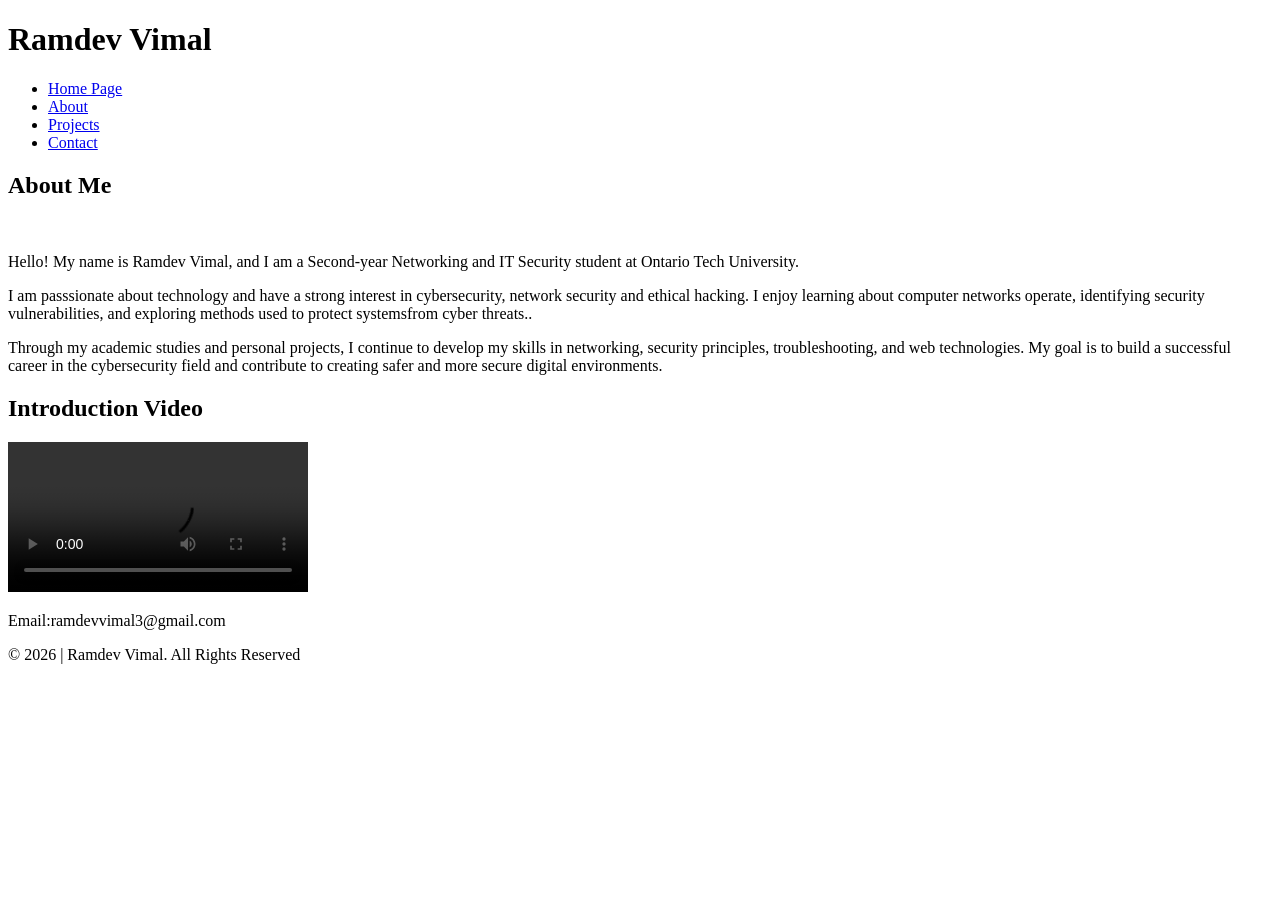
==== about.html @ 7612bd7c "Complete HTML part" ====
<!DOCTYPE html>
<html lang="en">
<head>
    <meta charset="UTF-8">
    <meta name="viewport" content="width=device-width, initial-scale=1.0">
    <title>About Me</title>
    <link rel="'stylesheet" href="common.css">
</head>
<body>
    <header>
        <h1>Ramdev Vimal</h1>
        <nav>
            <ul>
                <li><a href="index.html">Home Page</a></li>
                <li><a href="about.html">About</a></li>
                <li><a href="projects.html">Projects</a></li>
                <li><a href="contact.html">Contact</a></li>
            </ul>
        </nav>
    </header>
<main>
    <section>
        <h2>About Me</h2>
        <img>

        <p>
            Hello! My name is Ramdev Vimal, and I am a Second-year Networking and IT Security student at Ontario Tech University.

        </p>
        <p>
            I am passsionate about technology and have a strong interest in cybersecurity, 
            network security and ethical hacking. I enjoy learning about computer networks operate,
            identifying security vulnerabilities, and exploring methods used to protect systemsfrom cyber threats.. 
        </p>
        <p>
            Through my academic studies and personal projects, I continue
            to develop my skills in networking, security principles,
            troubleshooting, and web technologies. My goal is to build a
            successful career in the cybersecurity field and contribute to
            creating safer and more secure digital environments.
        </p>
    </section>

    <section>
        <h2> Introduction Video</h2>
        <video controls poster="" >
            <source src="" type="video/mp4">
            <source src="" type="video/ogg">
        </video>
    </section>
</main>
<footer>
    <p>Email:ramdevvimal3@gmail.com</p>
    <p>&copy; 2026 | Ramdev Vimal. All Rights Reserved</p>
</footer>   
</body>
</html>
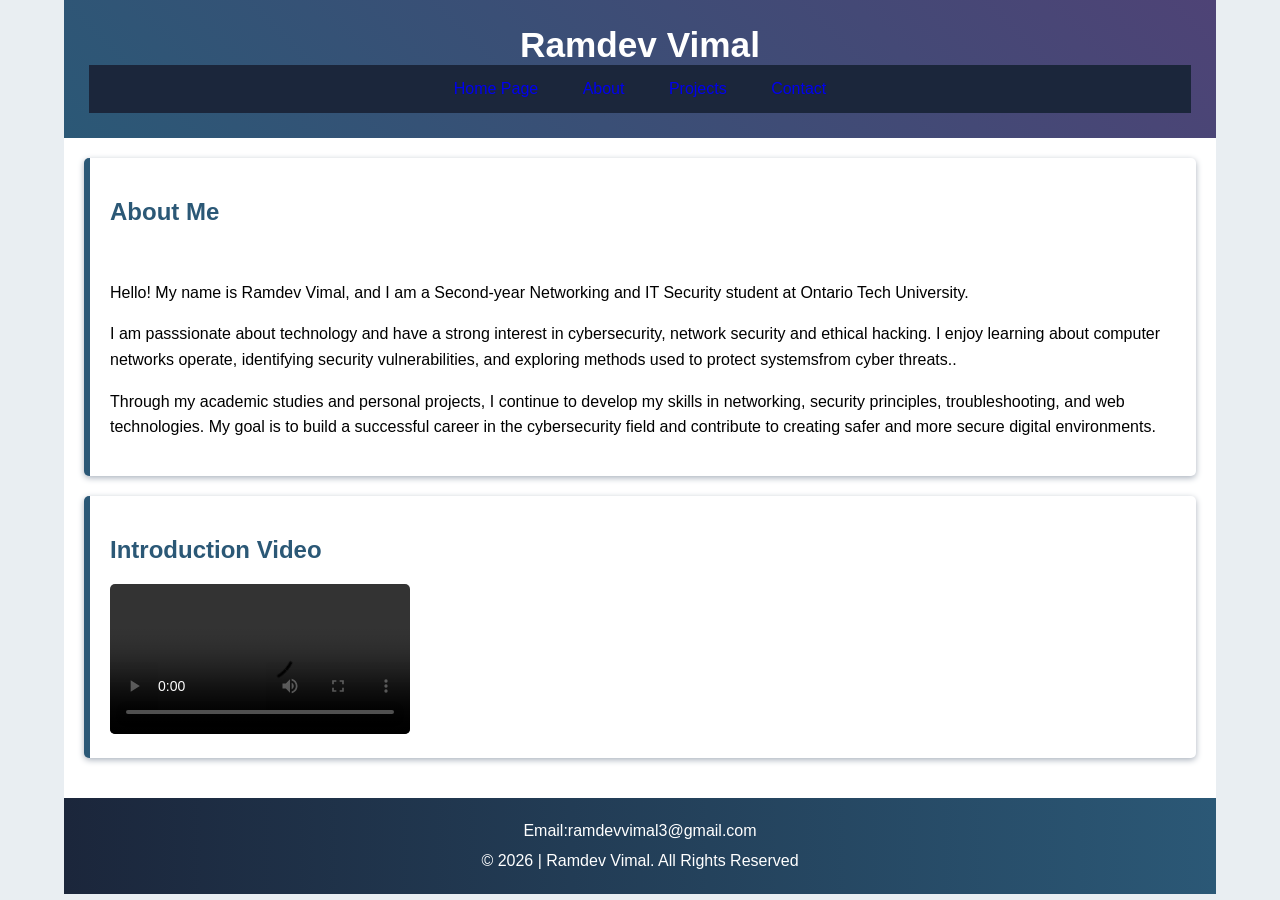
==== commit 218f3df2: "Add the common.css file containing the main css configuartions" ====
--- a/about.html
+++ b/about.html
@@ -4,9 +4,14 @@
     <meta charset="UTF-8">
     <meta name="viewport" content="width=device-width, initial-scale=1.0">
     <title>About Me</title>
-    <link rel="'stylesheet" href="common.css">
+    <link rel="stylesheet" href="common.css">
+    <link rel="stylesheet" type="text/css" href="mobile.css" media="screen and (max-width: 480px)">
+    <link rel="stylesheet" type="text/css" href="tablet.css" media="screen and (min-width: 481px) and (max-width: 960px)">
+    <link rel="stylesheet" type="text/css" href="laptop.css" media="screen and (min-width: 961px)">
+
 </head>
 <body>
+    <div id="wrapper">
     <header>
         <h1>Ramdev Vimal</h1>
         <nav>
@@ -49,6 +54,7 @@
         </video>
     </section>
 </main>
+    </div>
 <footer>
     <p>Email:ramdevvimal3@gmail.com</p>
     <p>&copy; 2026 | Ramdev Vimal. All Rights Reserved</p>
--- a/common.css
+++ b/common.css
@@ -0,0 +1,161 @@
+/*-----Color Scheme----*/
+
+/*Navy            :#1B263B
+Deep Blue       :#2B5876
+Purple          :#4E4376
+Light Blue-Grey : #E9EEF2
+White           : #FFFFFF*/
+
+/*#AAB2BD*/
+/*-------Body-----*/
+
+body{
+    margin: 0;
+    padding: 0;
+    background-color: #e9eef2;
+    font-family: Arial, Helvetica, sans-serif;
+    color: 1B263B;
+    
+/*Wrapper*/ 
+}
+#wrapper {
+    width: 90%;
+    height: 85%;
+    margin-right: auto;
+    margin-left: auto;
+    background-color:#FFFFFF;
+
+}
+/*Header*/
+header {
+    background: linear-gradient(45deg,#2b5876,#4e4376);
+    color:#FFFFFF;
+    text-align: center;
+    padding: 25px;
+}
+header h1{
+    margin: 0;
+    font-size: 2.2em;
+}
+/*Navigation*/
+nav{
+    background-color: #1B263B;
+}
+nav ul{
+    margin:0;
+    padding: 0;
+    text-align: center;
+    list-style-type: none
+}
+nav li{
+    display: inline-block;
+}
+nav a {
+    display:block;
+    padding: 15px 20px;
+    text-decoration: none;
+    color:#FFFFFF
+    font-weight bold;
+}
+nav a:hover {
+    color:#FFFFFF;
+    background-color:#4e4376;
+
+}
+/* Main Content */
+main {
+    padding: 20px;
+
+ }
+main h2 {
+    color: #2b5876;
+}
+main h3 {
+    color: #4e4376;
+}
+p{
+    line-height: 1.6;
+}
+/*Sections*/
+section{
+    background-color:#FFFFFF;
+    margin-bottom: 20px;
+    padding: 20px;
+    border-left: 6px solid #2b5876;
+    border-radius: 5px;
+    box-shadow: 0 2px 6px #AAB2BD;
+
+}
+/* Articles */
+article{
+    background-color:#FFFFFF;
+    margin-bottom: 20px;
+    padding: 20px;
+    border-left: 6px solid #4e4376;
+    border-radius: 5px;
+    box-shadow: 0 2px 6px #AAB2BD;
+
+}
+/* About page IMG*/
+section img {
+    max-width: 100%;
+    height: auto;
+    border-radius: 5px;
+}
+/* Video */
+video {
+    max-width: 100%;
+    height: auto;
+    border-radius: 5px
+
+}
+/* Contact Form */
+form{
+    margin-top: 20px
+}
+label{
+    font-weight:bold;
+    color: #2b5876;
+
+}
+input,textarea{
+    max-width: 100%;
+    padding: 10px;
+    margin-top: 5px;
+    border: 1px solid #2b5876;
+    border-radius: 4px;
+    font-family: Arial, Helvetica, sans-serif;
+    box-sizing: border-box;
+}
+textarea{
+    width: 100%;
+}
+input[type="submit"],
+input[type="reset"] {
+    background-color: #2b5876;
+    color: #FFFFFF;
+    border: none;
+    padding: 10px 20px;
+    cursor: pointer;
+}
+input[type="submit"]:hover,
+input[type="reset"]:hover {
+    background-color: #2b5876;
+}
+
+/*Footer*/
+
+footer{
+    width: 90%;
+    margin-left: auto;
+    margin-right: auto;
+    text-align: center;
+    background: linear-gradient(to right, #1B263B,#2b5876);
+    color: #FFFFFF;
+    padding-bottom: 15px;
+    padding-top: 15px;
+}
+footer p{
+    margin: 5px;
+}
+
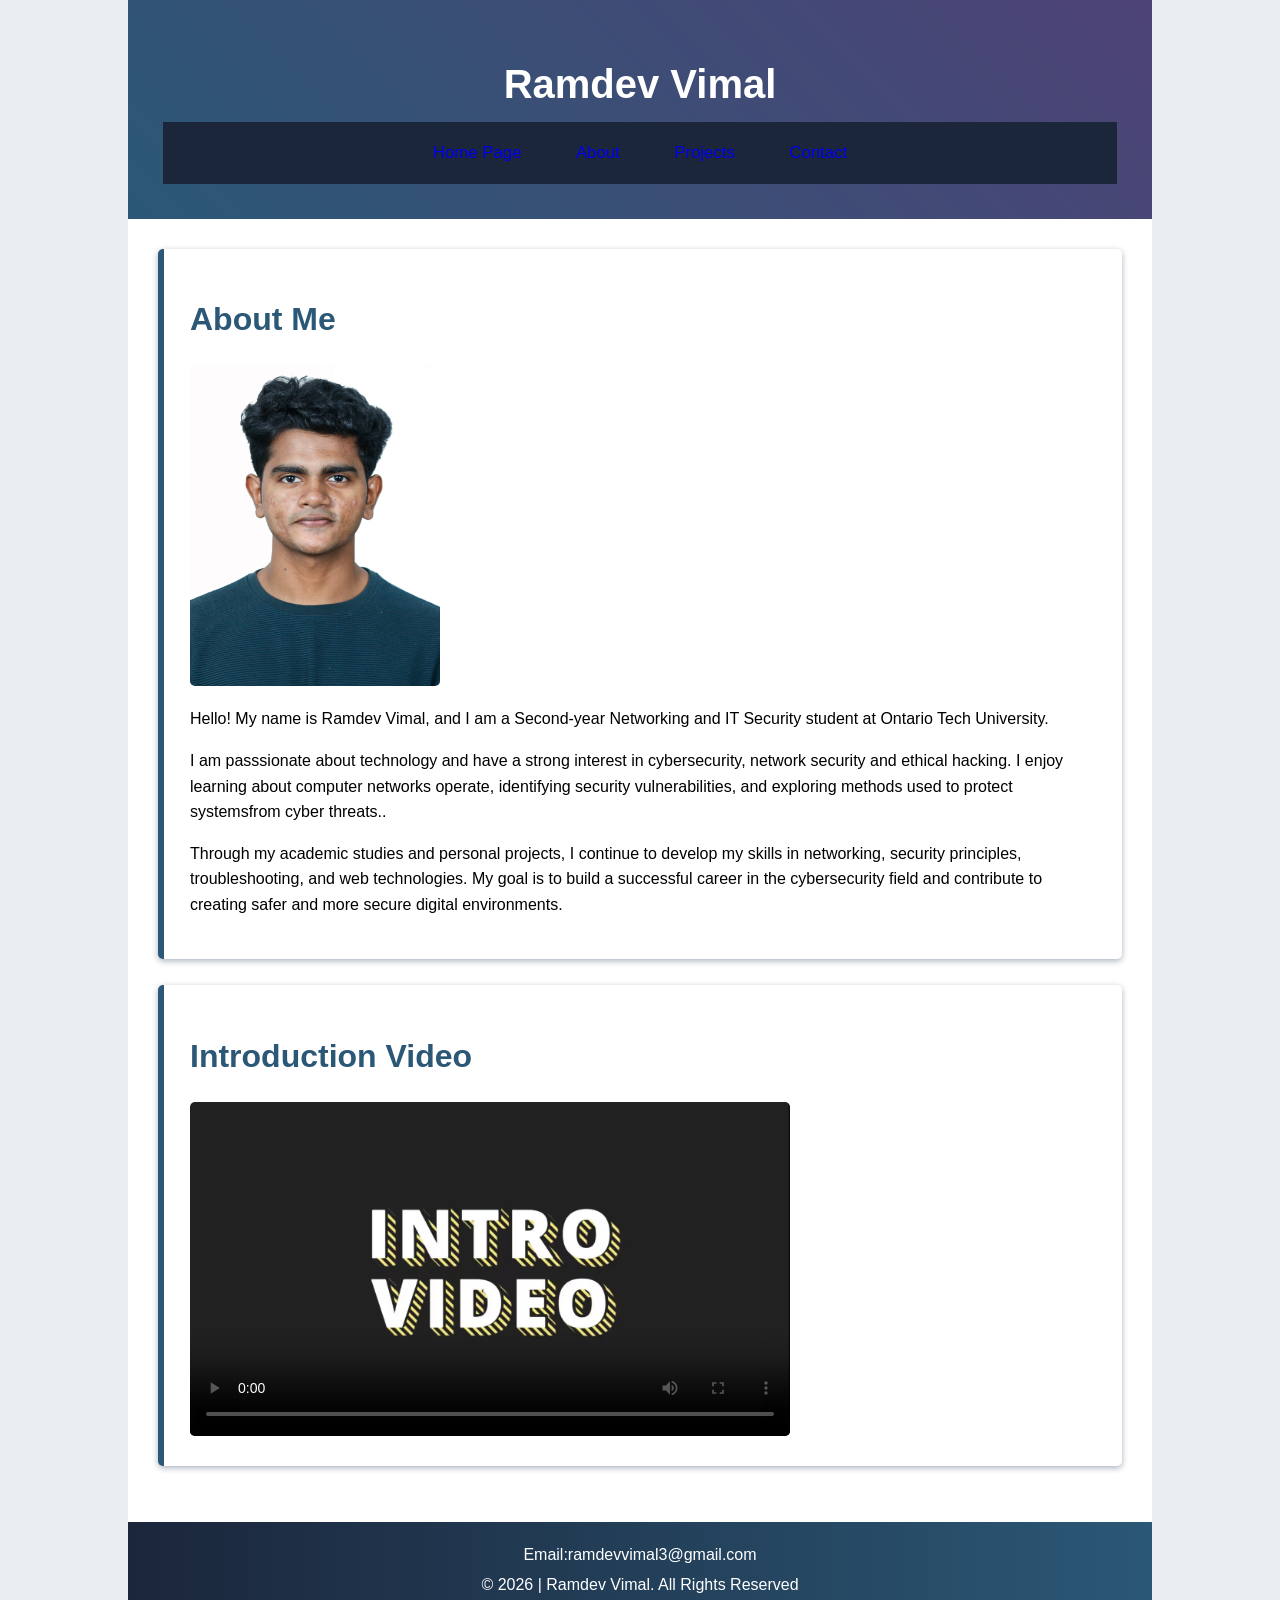
==== commit 800508af: "Add tablet.css and the relevent videos and photos for the website" ====
--- a/about.html
+++ b/about.html
@@ -26,7 +26,7 @@
 <main>
     <section>
         <h2>About Me</h2>
-        <img>
+        <img class="profile-photo" src="photo.JPG" alt="Photo">
 
         <p>
             Hello! My name is Ramdev Vimal, and I am a Second-year Networking and IT Security student at Ontario Tech University.
@@ -48,9 +48,10 @@
 
     <section>
         <h2> Introduction Video</h2>
-        <video controls poster="" >
-            <source src="" type="video/mp4">
-            <source src="" type="video/ogg">
+        <video controls poster="intro-poster.jpg" >
+            <source src="Intro-video.mp4" type="video/mp4" >
+            <source src="Intro-video (1).ogv" type="video/ogg">
+            Your browser does not support the video tag.
         </video>
     </section>
 </main>
--- a/common.css
+++ b/common.css
@@ -26,6 +26,7 @@
     background-color:#FFFFFF;
 
 }
+
 /*Header*/
 header {
     background: linear-gradient(45deg,#2b5876,#4e4376);
@@ -34,12 +35,13 @@
     padding: 25px;
 }
 header h1{
-    margin: 0;
+    margin-bottom: 15px;
     font-size: 2.2em;
 }
 /*Navigation*/
 nav{
     background-color: #1B263B;
+    padding :5px;
 }
 nav ul{
     margin:0;
@@ -75,6 +77,12 @@
 }
 p{
     line-height: 1.6;
+}
+.profile-photo{
+    width: 250px;
+    max-width: 100%;
+    height: auto;
+    border-radius: 5px;
 }
 /*Sections*/
 section{
--- a/mobile.css
+++ b/mobile.css
@@ -0,0 +1,74 @@
+/*-----Color Pallete----*/
+
+/*Navy            :#1B263B
+Deep Blue       :#2B5876
+Purple          :#4E4376
+Light Blue-Grey : #E9EEF2
+White           : #FFFFFF*/
+
+/*#AAB2BD*/
+/*-------Body-----*/
+    
+/*Wrapper*/ 
+
+#wrapper {
+    width: 100%;
+}
+/*Header*/
+header {
+    padding: 25px;
+}
+header h1{
+    font-size: 1.8em;
+    margin-bottom: 15px;
+}
+/*Navigation*/
+nav a {
+    display: block;
+    padding: 15px;
+}
+
+/* Main Content */
+main {
+    padding: 10px;
+ }
+/*Sections*/
+section{
+    padding: 15px;
+    margin-bottom: 15px;
+
+}
+/* Articles */
+article{
+    margin-bottom: 15px;
+    padding: 15px;
+
+}
+/* About page IMG*/
+section img {
+    max-width: 100%;
+    height: auto;
+}
+/* Video */
+video {
+    max-width: 100%;
+    height: auto;
+
+}
+/* Contact Form */
+input,textarea{
+    width: 100%;
+}
+input[type="submit"],
+input[type="reset"] {
+    width: 100%;
+    margin-top: 10px;
+}
+
+/*Footer*/
+
+footer{
+    width: 100%;
+}
+
+
--- a/tablet.css
+++ b/tablet.css
@@ -0,0 +1,68 @@
+/*-----Color Scheme----*/
+
+/*Navy            :#1B263B
+Deep Blue       :#2B5876
+Purple          :#4E4376
+Light Blue-Grey : #E9EEF2
+White           : #FFFFFF*/
+
+/*#AAB2BD*/
+/*-------Body-----*/
+
+/*Wrapper*/ 
+#wrapper {
+    width: 90%;
+
+}
+/*Header*/
+header {
+    padding: 20px;
+}
+header h1{
+    margin-bottom: 10px;
+    font-size: 2em;
+}
+/*Navigation*/
+nav li{
+    display: inline-block;
+}
+nav a {
+    display:block;
+    padding: 12px 15px;
+}
+
+/* Main Content */
+main {
+    padding: 15px;
+}
+
+/*Sections*/
+section{
+    margin-bottom: 16px;
+    padding: 16px;
+
+}
+/* Articles */
+article{
+    margin-bottom: 20px;
+    padding: 18px;
+}
+/* About page IMG*/
+section img {
+    max-width: 80%;
+    height: auto;
+}
+/* Video */
+video {
+    max-width: 80%;
+    height: auto;
+}
+/* Contact Form */
+input,textarea{
+    width: 80%;
+}
+textarea{
+    width: 100%;
+}
+
+
--- a/laptop.css
+++ b/laptop.css
@@ -0,0 +1,106 @@
+/*-----Color Scheme----*/
+
+/*Navy            :#1B263B
+Deep Blue       :#2B5876
+Purple          :#4E4376
+Light Blue-Grey : #E9EEF2
+White           : #FFFFFF*/
+
+/*#AAB2BD*/
+
+    
+/*Wrapper*/ 
+#wrapper {
+    width: 80%;
+    margin-left: auto;
+    margin-right: auto;
+
+}
+/*Header*/
+header {
+    padding: 35px;
+}
+header h1{
+    font-size: 2.5em;
+}
+/*Navigation*/
+
+nav li{
+    display: inline-block;
+}
+nav a {
+    display:block;
+    padding: 16px 25px;
+    font-size: 1.05em;
+}
+
+/* Main Content */
+main {
+    padding: 30px;
+
+ }
+main h2 {
+    font-size: 2em;
+}
+main h3 {
+    font-size: 1.4em;
+}
+
+/*Sections*/
+section{
+    margin-bottom: 26px;
+    padding: 26px;
+}
+/* Articles */
+article{
+    margin-bottom: 26px;
+    padding: 26px;
+}
+/* About page IMG*/
+section img {
+    width: 300px;
+    height: auto;
+}
+/* Video */
+video {
+    max-width: 100%;
+    height: auto;
+    width: 600px
+
+}
+/* Contact Form */
+form{
+    margin-top: 20px;
+    width: 70%;
+}
+label{
+    font-weight:bold;
+    color: #2b5876;
+
+}
+
+input[type="text"],
+input[type="email"],
+input[type="tel"]{
+     width: 70%; 
+    }
+
+textarea{
+    width: 70%
+}
+textarea{
+    width: 90%;
+}
+input[type="submit"],
+input[type="reset"] {
+     margin-right: 10px;
+}
+
+/*Footer*/
+
+footer{
+    width: 80%;
+    margin-left: auto;
+    margin-right: auto;
+}
+
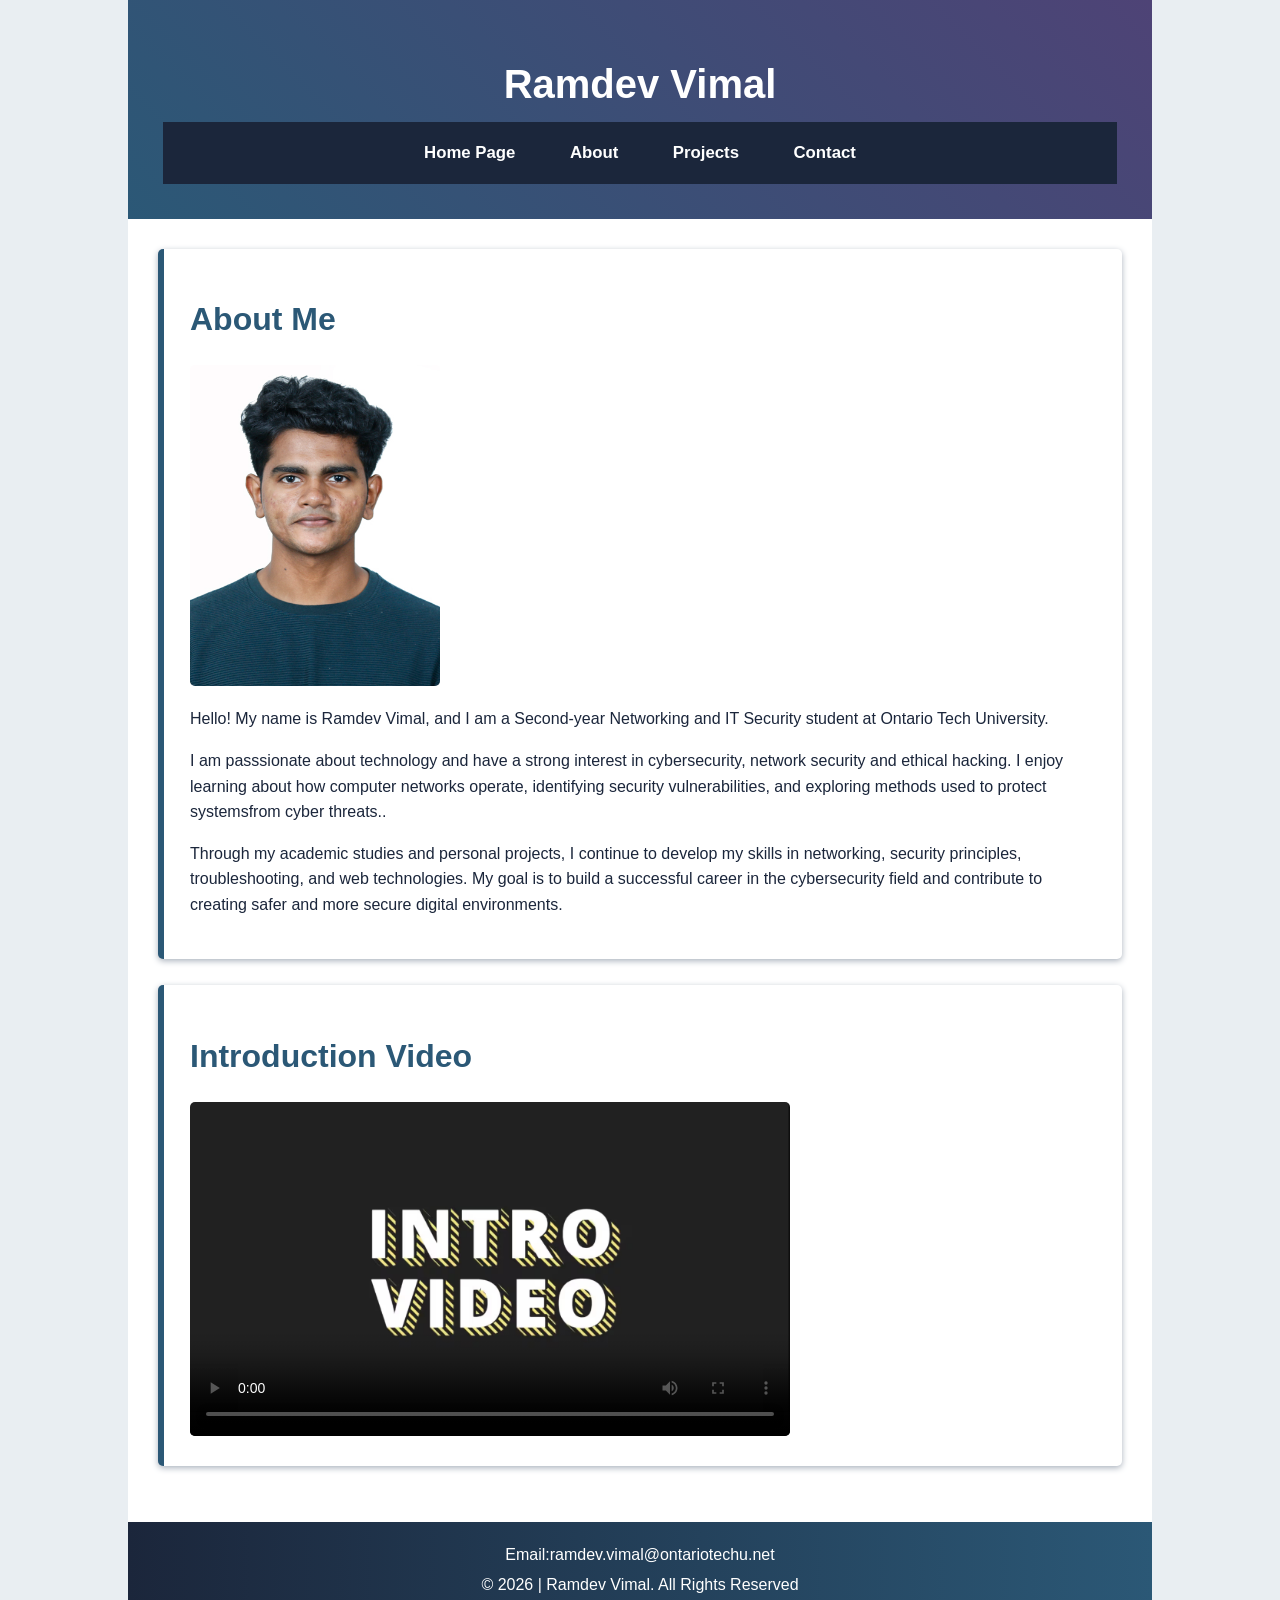
==== commit 400d456d: "Final Commit with some fnal changes" ====
--- a/about.html
+++ b/about.html
@@ -34,7 +34,7 @@
         </p>
         <p>
             I am passsionate about technology and have a strong interest in cybersecurity, 
-            network security and ethical hacking. I enjoy learning about computer networks operate,
+            network security and ethical hacking. I enjoy learning about how computer networks operate,
             identifying security vulnerabilities, and exploring methods used to protect systemsfrom cyber threats.. 
         </p>
         <p>
@@ -50,14 +50,14 @@
         <h2> Introduction Video</h2>
         <video controls poster="intro-poster.jpg" >
             <source src="Intro-video.mp4" type="video/mp4" >
-            <source src="Intro-video (1).ogv" type="video/ogg">
+            <source src="Intro-video_1.ogv" type="video/ogg">
             Your browser does not support the video tag.
         </video>
     </section>
 </main>
     </div>
 <footer>
-    <p>Email:ramdevvimal3@gmail.com</p>
+    <p>Email:ramdev.vimal@ontariotechu.net</p>
     <p>&copy; 2026 | Ramdev Vimal. All Rights Reserved</p>
 </footer>   
 </body>
--- a/common.css
+++ b/common.css
@@ -14,7 +14,7 @@
     padding: 0;
     background-color: #e9eef2;
     font-family: Arial, Helvetica, sans-serif;
-    color: 1B263B;
+    color: #1B263B;
     
 /*Wrapper*/ 
 }
@@ -44,7 +44,7 @@
     padding :5px;
 }
 nav ul{
-    margin:0;
+    margin: 0;
     padding: 0;
     text-align: center;
     list-style-type: none
@@ -56,8 +56,8 @@
     display:block;
     padding: 15px 20px;
     text-decoration: none;
-    color:#FFFFFF
-    font-weight bold;
+    color:#FFFFFF;
+    font-weight: bold;
 }
 nav a:hover {
     color:#FFFFFF;
--- a/mobile.css
+++ b/mobile.css
@@ -15,9 +15,6 @@
     width: 100%;
 }
 /*Header*/
-header {
-    padding: 25px;
-}
 header h1{
     font-size: 1.8em;
     margin-bottom: 15px;
--- a/tablet.css
+++ b/tablet.css
@@ -23,9 +23,7 @@
     font-size: 2em;
 }
 /*Navigation*/
-nav li{
-    display: inline-block;
-}
+
 nav a {
     display:block;
     padding: 12px 15px;
@@ -44,18 +42,15 @@
 }
 /* Articles */
 article{
-    margin-bottom: 20px;
     padding: 18px;
 }
 /* About page IMG*/
 section img {
     max-width: 80%;
-    height: auto;
 }
 /* Video */
 video {
     max-width: 80%;
-    height: auto;
 }
 /* Contact Form */
 input,textarea{
--- a/laptop.css
+++ b/laptop.css
@@ -6,15 +6,12 @@
 Light Blue-Grey : #E9EEF2
 White           : #FFFFFF*/
 
-/*#AAB2BD*/
+/*Additional Color used:#AAB2BD*/
 
     
 /*Wrapper*/ 
 #wrapper {
     width: 80%;
-    margin-left: auto;
-    margin-right: auto;
-
 }
 /*Header*/
 header {
@@ -25,9 +22,6 @@
 }
 /*Navigation*/
 
-nav li{
-    display: inline-block;
-}
 nav a {
     display:block;
     padding: 16px 25px;
@@ -59,24 +53,19 @@
 /* About page IMG*/
 section img {
     width: 300px;
-    height: auto;
 }
 /* Video */
 video {
-    max-width: 100%;
-    height: auto;
     width: 600px
 
 }
 /* Contact Form */
 form{
-    margin-top: 20px;
     width: 70%;
 }
 label{
     font-weight:bold;
     color: #2b5876;
-
 }
 
 input[type="text"],
@@ -84,10 +73,6 @@
 input[type="tel"]{
      width: 70%; 
     }
-
-textarea{
-    width: 70%
-}
 textarea{
     width: 90%;
 }
@@ -100,7 +85,5 @@
 
 footer{
     width: 80%;
-    margin-left: auto;
-    margin-right: auto;
 }
 
